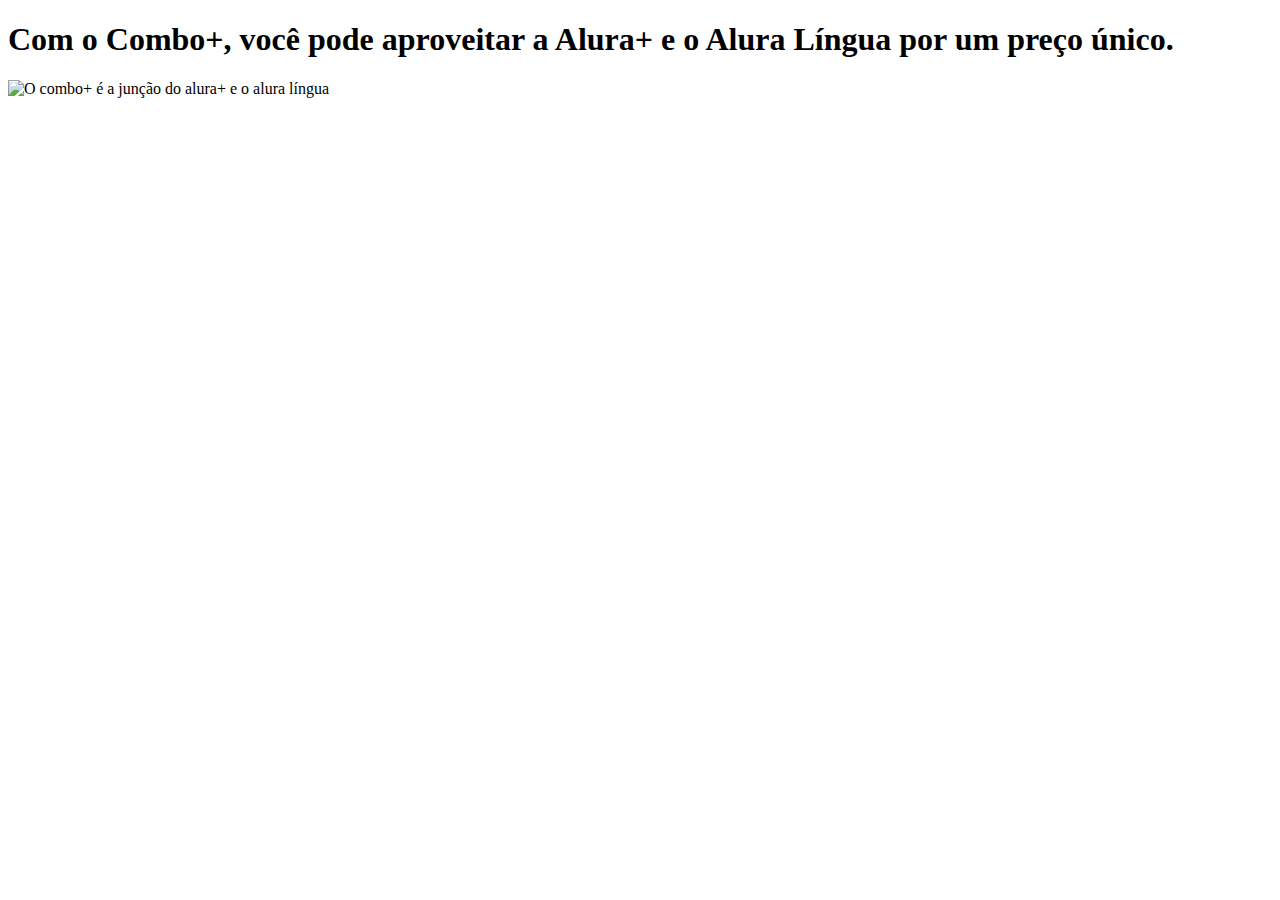
==== index.html @ 1b86bf3e "Add files via upload" ====
<!DOCTYPE html>
<html>
    <head>
        <title>Alura Plus</title>
        <meta charset="UTF-8">
        <meta name="viewport"content="width=device-width,initial-scale=1">
        <link rel=“stylesheet” href=”style.css”>
  </head>
    <body>
        <h1>Com o Combo+, você pode aproveitar a Alura+ e o Alura Língua por um preço único.</h1>
        <img src="img/Combo.png" alt="O combo+ é a junção do alura+ e o alura língua">

    </body>
</html>
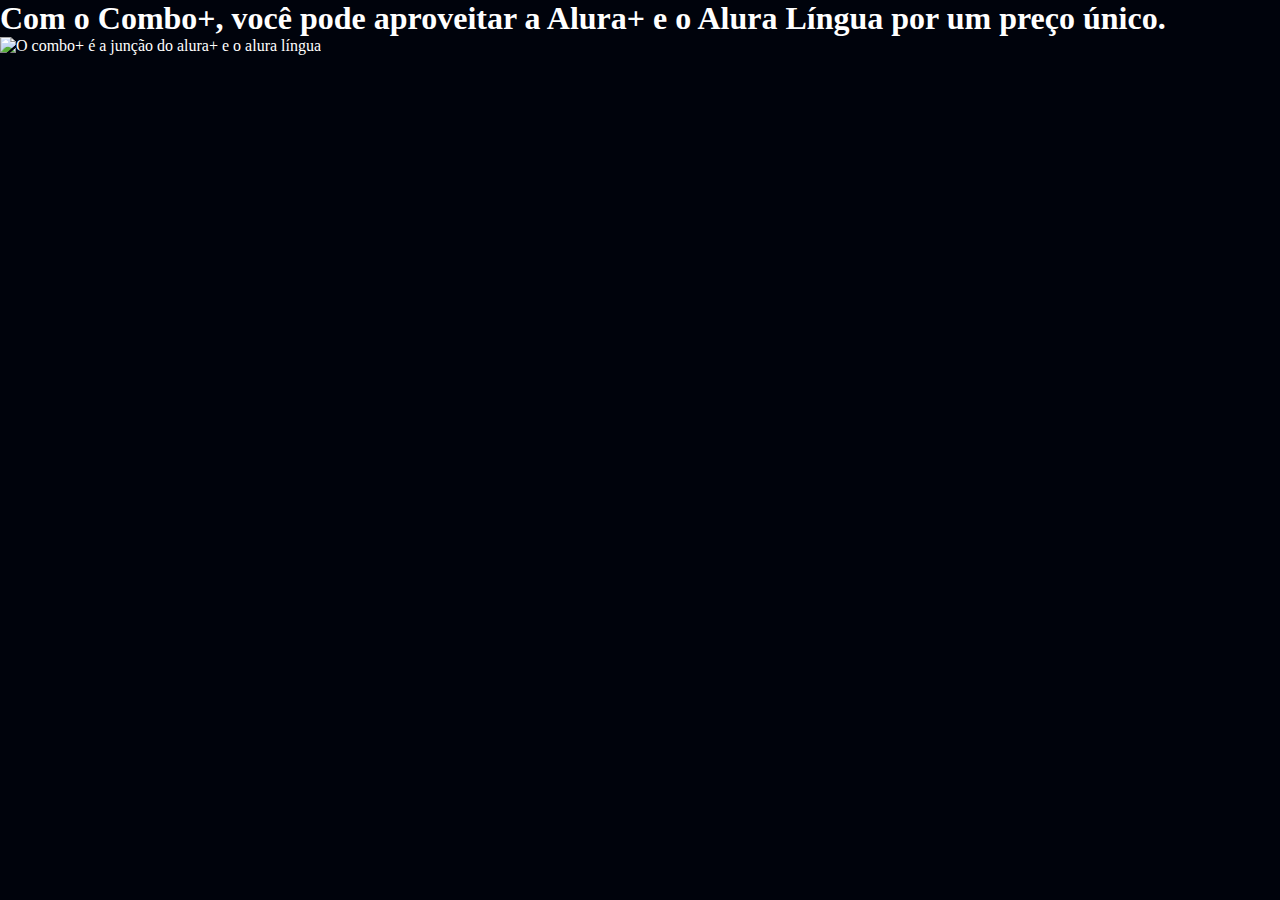
==== commit 15c84df3: "Add files via upload" ====
--- a/index.html
+++ b/index.html
@@ -4,11 +4,12 @@
         <title>Alura Plus</title>
         <meta charset="UTF-8">
         <meta name="viewport"content="width=device-width,initial-scale=1">
-        <link rel=“stylesheet” href=”style.css”>
+        <link rel="stylesheet" href="style.css">
   </head>
     <body>
+        <section class="principal">
         <h1>Com o Combo+, você pode aproveitar a Alura+ e o Alura Língua por um preço único.</h1>
         <img src="img/Combo.png" alt="O combo+ é a junção do alura+ e o alura língua">
-
+        </section>
     </body>
 </html>--- a/style.css
+++ b/style.css
@@ -0,0 +1,17 @@
+:root  {
+    --branco-principal: #FFFFFF;
+    --cinza-secundario: #C0C0C0;
+    --botao-azul: #167BF7;
+    --cor-de-fundo: #00030C;
+}
+body {
+    background-color: var(--cor-de-fundo);
+    color: var(--branco-principal);
+}
+* {
+    margin: 0;
+    padding: 0;
+}
+.principal{
+    background-image: url("img/Background.png");
+}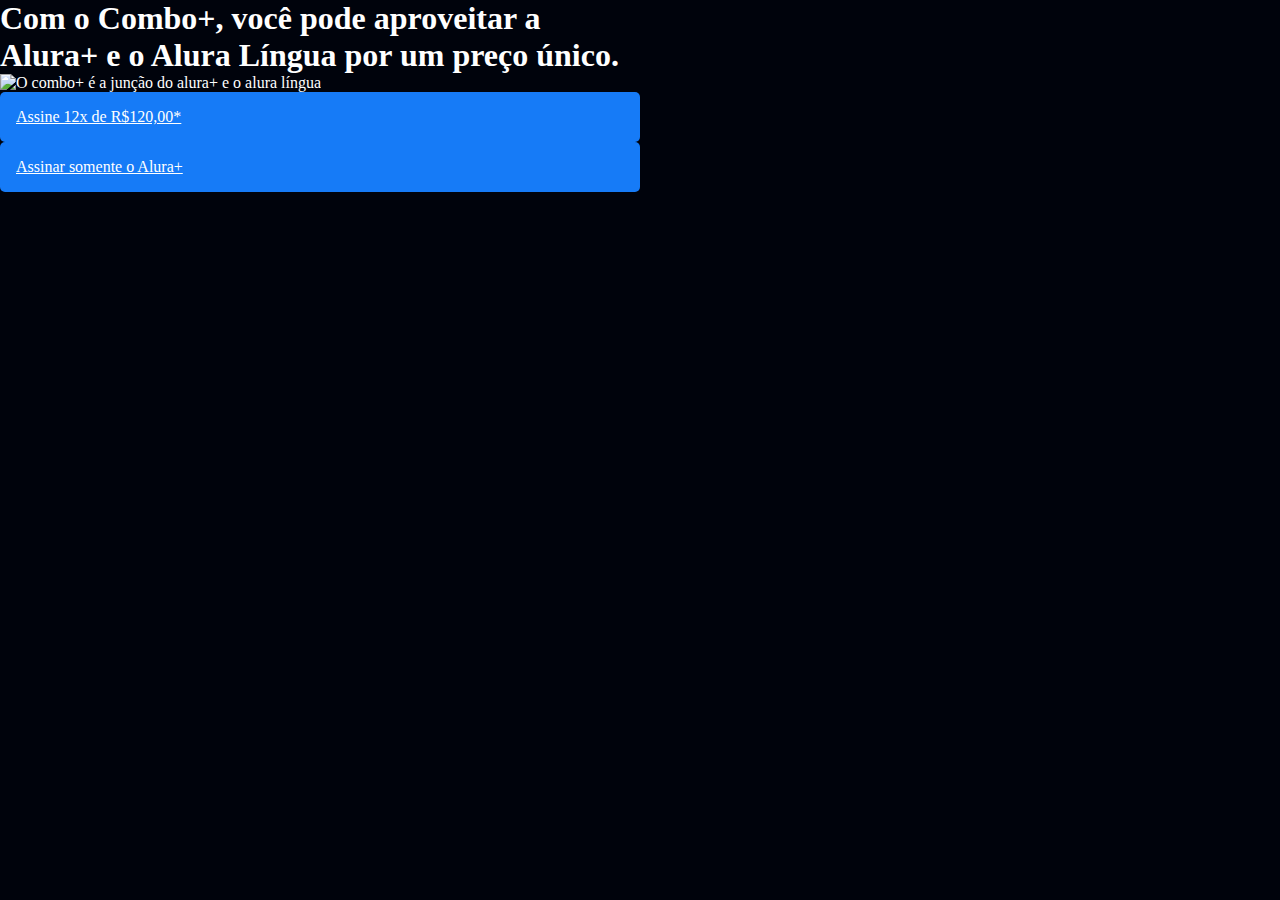
==== commit d529f29f: "Add files via upload" ====
--- a/index.html
+++ b/index.html
@@ -7,9 +7,13 @@
         <link rel="stylesheet" href="style.css">
   </head>
     <body>
-        <section class="principal">
+        <section class="container principal">
+            <div>
         <h1>Com o Combo+, você pode aproveitar a Alura+ e o Alura Língua por um preço único.</h1>
         <img src="img/Combo.png" alt="O combo+ é a junção do alura+ e o alura língua">
+        <a href="www.alura.com.br" class="container__botao">Assine 12x de R$120,00*</a>
+        <a href="www.alura.com.br" class="container__botao botao__secundario">Assinar somente o Alura+</a>
+            </div>
         </section>
     </body>
 </html>--- a/style.css
+++ b/style.css
@@ -14,4 +14,22 @@
 }
 .principal{
     background-image: url("img/Background.png");
-}+    background-repeat: no-repeat;
+    background-size: contain;
+}
+.container{
+    height: 100vh;
+    display:grid;
+    grid-template-columns: 50% 50%;
+}
+.container__botao {
+    background-color: var(--botao-azul);
+    border-radius: 5px;
+    padding: 1em;
+    color: var(--branco-principal);
+    display: block;
+  }
+  .botao_secundario {
+    background-color: transparent;
+    border: 2px solid var(--branco-principal);
+    }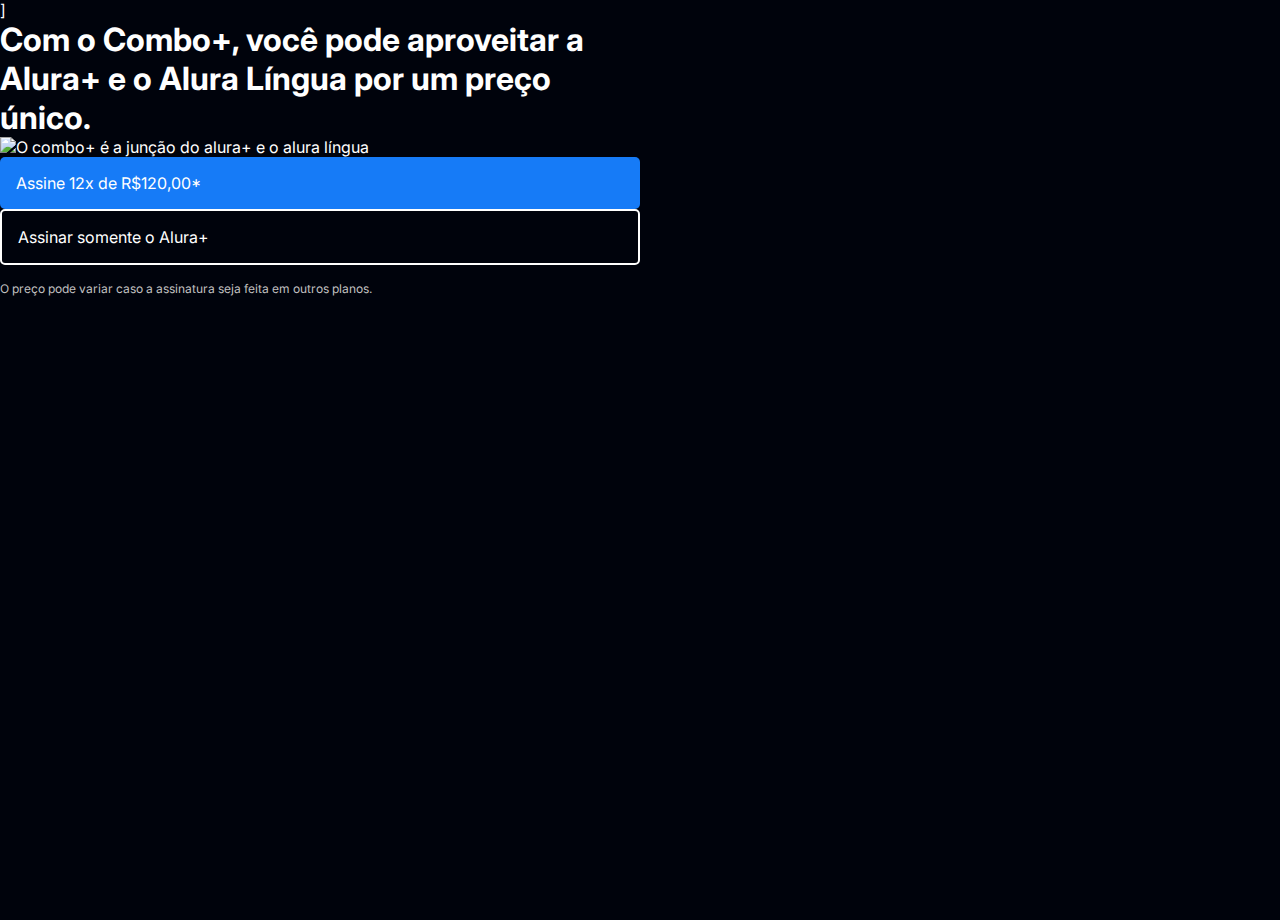
==== commit 5a9f48e5: "Add files via upload" ====
--- a/index.html
+++ b/index.html
@@ -4,7 +4,11 @@
         <title>Alura Plus</title>
         <meta charset="UTF-8">
         <meta name="viewport"content="width=device-width,initial-scale=1">
-        <link rel="stylesheet" href="style.css">
+        <link rel="stylesheet" href="style.css">]
+        <link rel="preconnect" href="https://fonts.googleapis.com">
+<link rel="preconnect" href="https://fonts.gstatic.com" crossorigin>
+<link href="https://fonts.googleapis.com/
+css2?family=Inter:wght@700&display=swap" rel="stylesheet">
   </head>
     <body>
         <section class="container principal">
@@ -12,7 +16,9 @@
         <h1>Com o Combo+, você pode aproveitar a Alura+ e o Alura Língua por um preço único.</h1>
         <img src="img/Combo.png" alt="O combo+ é a junção do alura+ e o alura língua">
         <a href="www.alura.com.br" class="container__botao">Assine 12x de R$120,00*</a>
-        <a href="www.alura.com.br" class="container__botao botao__secundario">Assinar somente o Alura+</a>
+        <a href="www.alura.com.br" class="container__botao botao_secundario">Assinar somente o Alura+</a>
+        <p class="container__aviso">O preço pode variar caso
+            a assinatura seja feita em outros planos.</p>
             </div>
         </section>
     </body>
--- a/style.css
+++ b/style.css
@@ -3,10 +3,14 @@
     --cinza-secundario: #C0C0C0;
     --botao-azul: #167BF7;
     --cor-de-fundo: #00030C;
+    --fonte-principal: 'Inter';
 }
 body {
     background-color: var(--cor-de-fundo);
     color: var(--branco-principal);
+    font-family: var(--fonte-principal);
+    font-size: 16px;
+    font-weight: 400;
 }
 * {
     margin: 0;
@@ -28,8 +32,22 @@
     padding: 1em;
     color: var(--branco-principal);
     display: block;
+    text-decoration: none;
   }
   .botao_secundario {
     background-color: transparent;
     border: 2px solid var(--branco-principal);
+    padding: 1em;
+    color: var(--branco-principal);
+    display: block;
+    text-decoration: none;
+    margin-bottom: 1em;
+    }
+    .container__aviso {
+        font-size: 12px;
+        color: var(--cinza-secundario);
+    }
+    .container__titulo {
+        font-size:28px;
+        font-weight: 700;
     }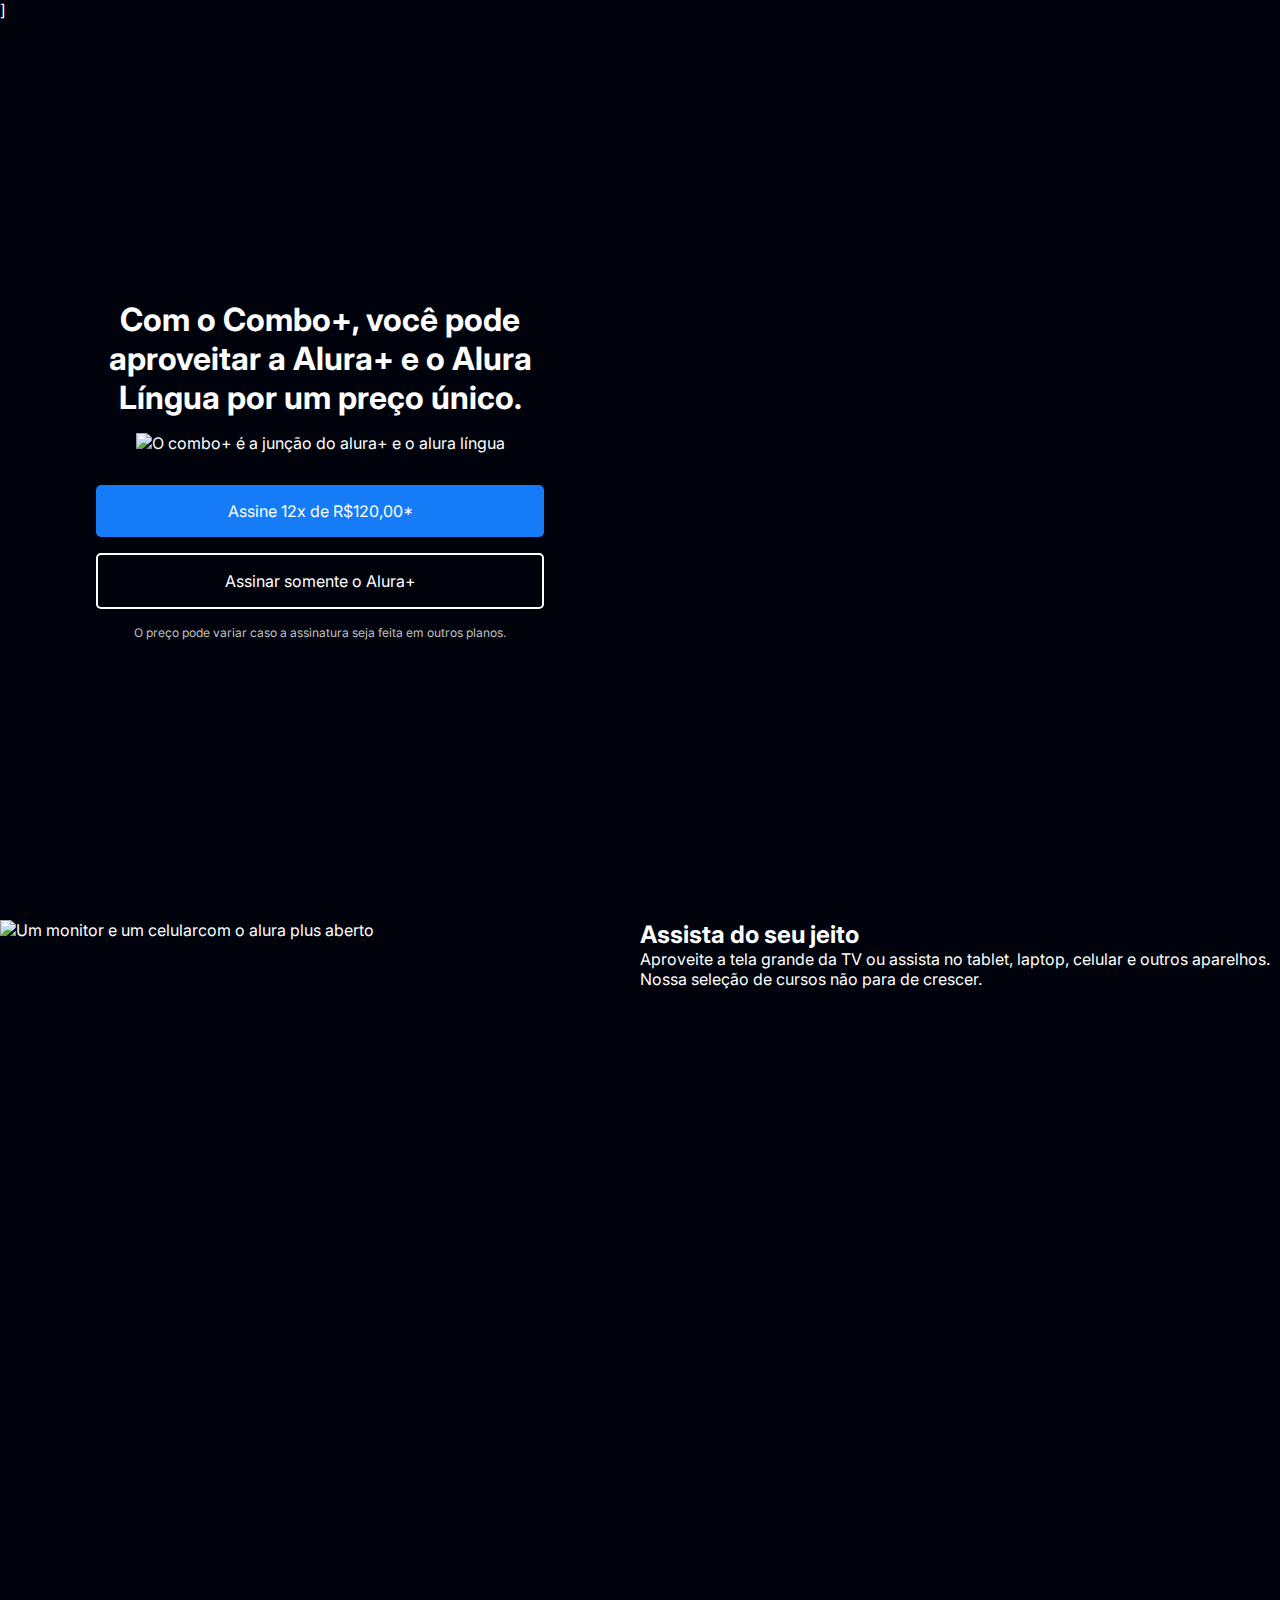
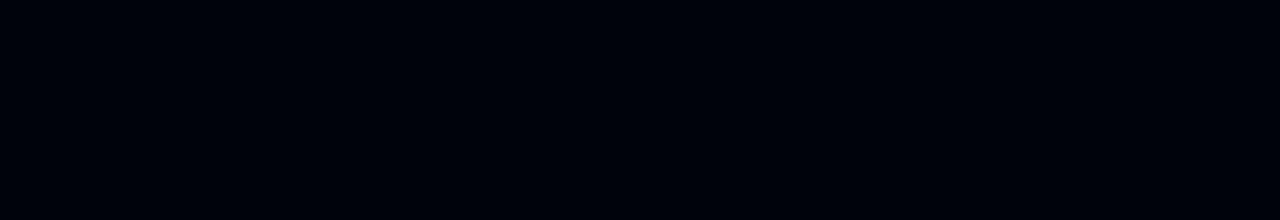
==== commit 58dcad72: "Add files via upload" ====
--- a/index.html
+++ b/index.html
@@ -12,14 +12,23 @@
   </head>
     <body>
         <section class="container principal">
-            <div>
+            <div class="container__caixa">
         <h1>Com o Combo+, você pode aproveitar a Alura+ e o Alura Língua por um preço único.</h1>
-        <img src="img/Combo.png" alt="O combo+ é a junção do alura+ e o alura língua">
+        <img src="img/Combo.png" alt="O combo+ é a junção do alura+ e o alura língua" class="container__imagem">
         <a href="www.alura.com.br" class="container__botao">Assine 12x de R$120,00*</a>
         <a href="www.alura.com.br" class="container__botao botao_secundario">Assinar somente o Alura+</a>
         <p class="container__aviso">O preço pode variar caso
             a assinatura seja feita em outros planos.</p>
             </div>
         </section>
+        <section class="container secundario">
+       <img src="img/Plataformas.png" alt="Um monitor e um celularcom o alura plus aberto" class="secundario__imagem">
+       <div class="container__descricao">
+        <h2 class="descricao__titulo">Assista do seu jeito</h2>
+        <p class="descricao__texto">Aproveite a tela grande da TV
+            ou assista no tablet, laptop, celular e outros aparelhos.
+            Nossa seleção de cursos não para de crescer.</p>
+
+        </section>
     </body>
 </html>--- a/style.css
+++ b/style.css
@@ -20,6 +20,8 @@
     background-image: url("img/Background.png");
     background-repeat: no-repeat;
     background-size: contain;
+    align-items: center;
+    text-align: center;
 }
 .container{
     height: 100vh;
@@ -33,6 +35,7 @@
     color: var(--branco-principal);
     display: block;
     text-decoration: none;
+    margin-bottom: 1em;
   }
   .botao_secundario {
     background-color: transparent;
@@ -50,4 +53,10 @@
     .container__titulo {
         font-size:28px;
         font-weight: 700;
-    }+    }
+    .container__imagem{
+        margin: 1em 0 2em 0;
+    }
+    .container__caixa{
+        margin: 0 6em;
+    }
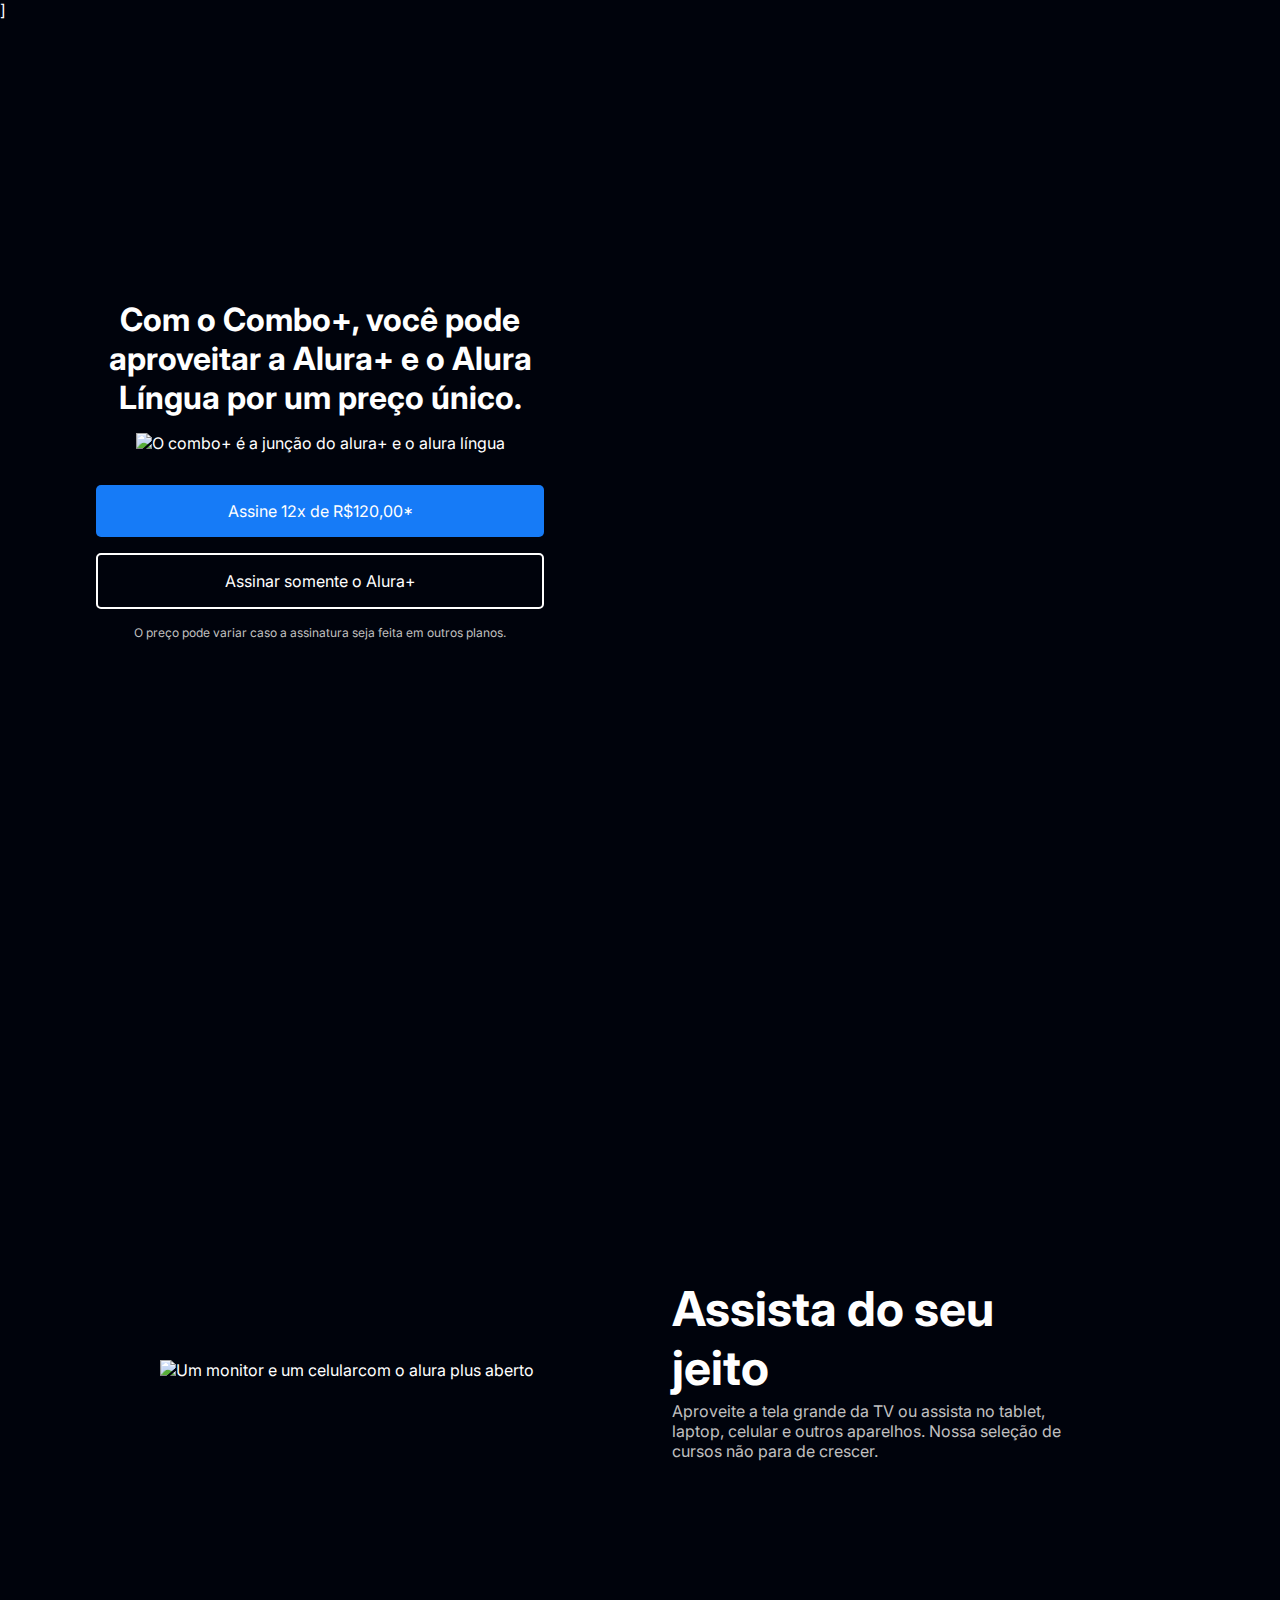
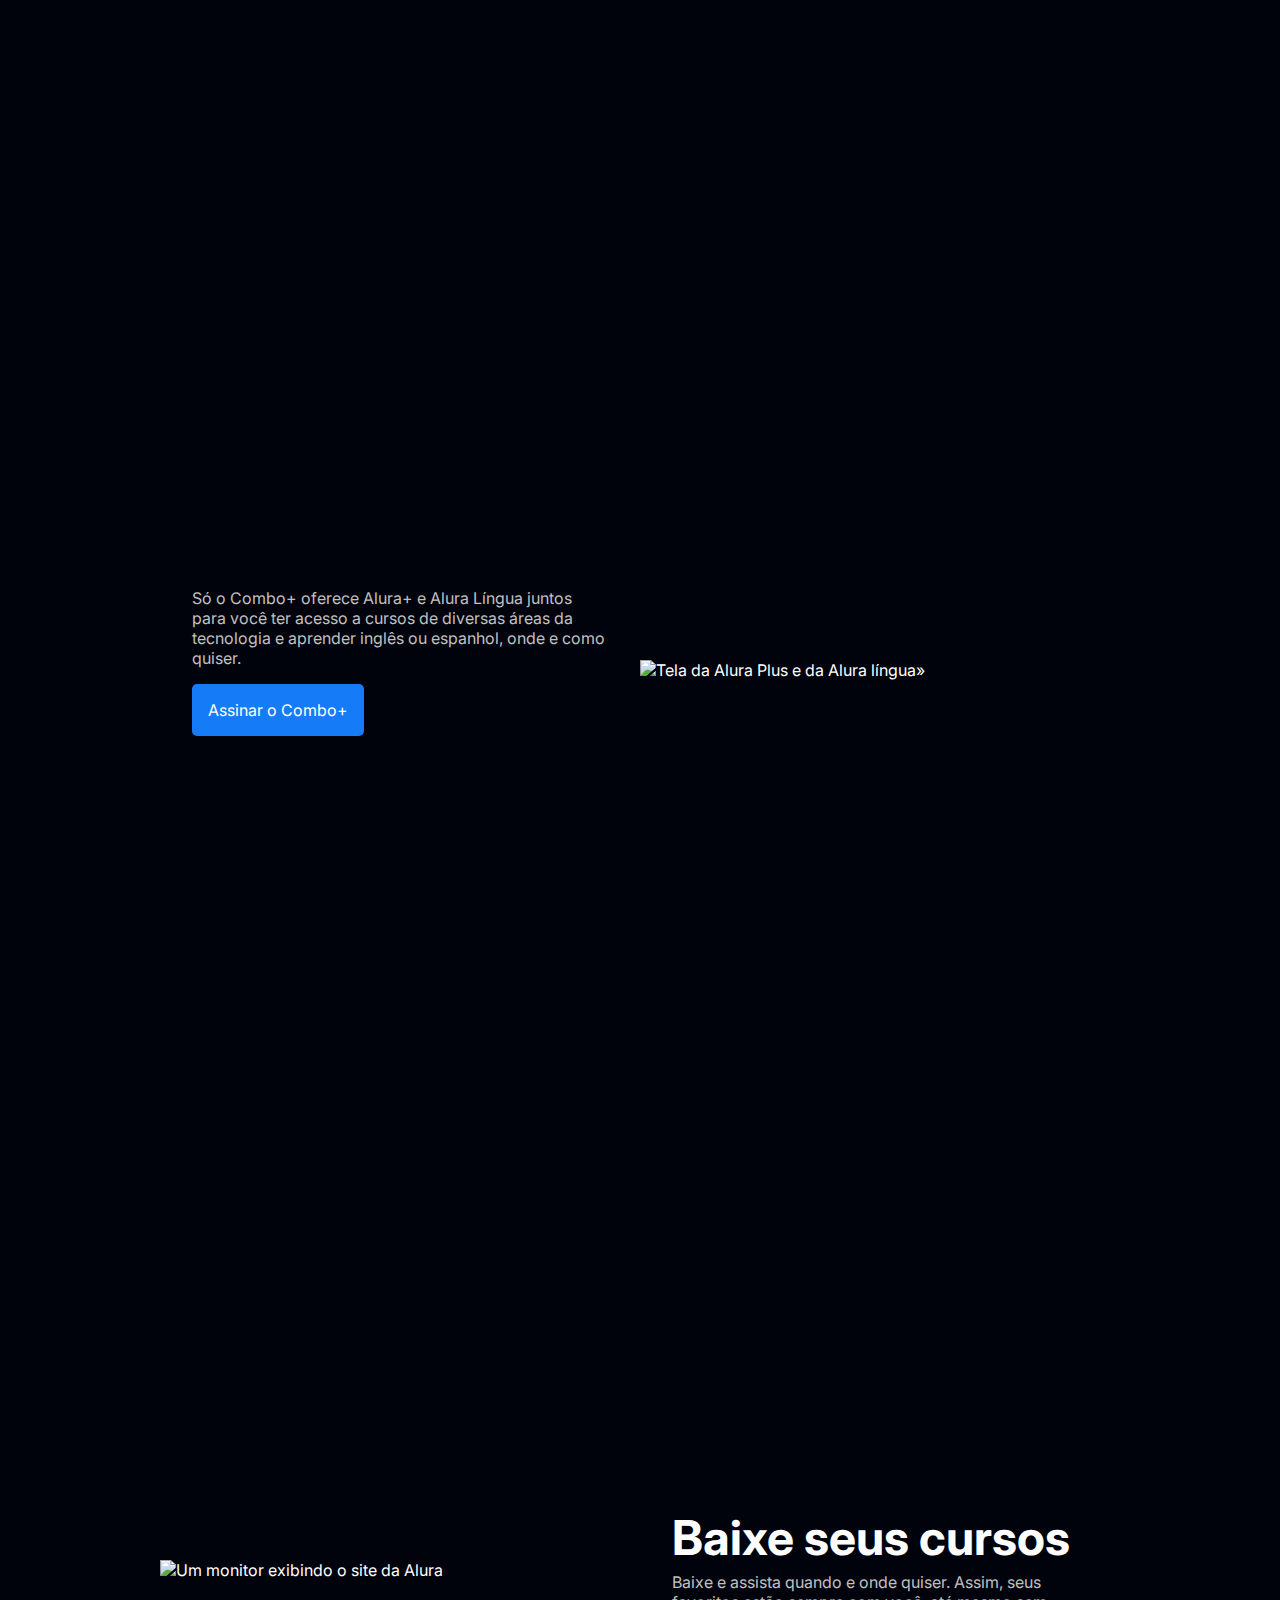
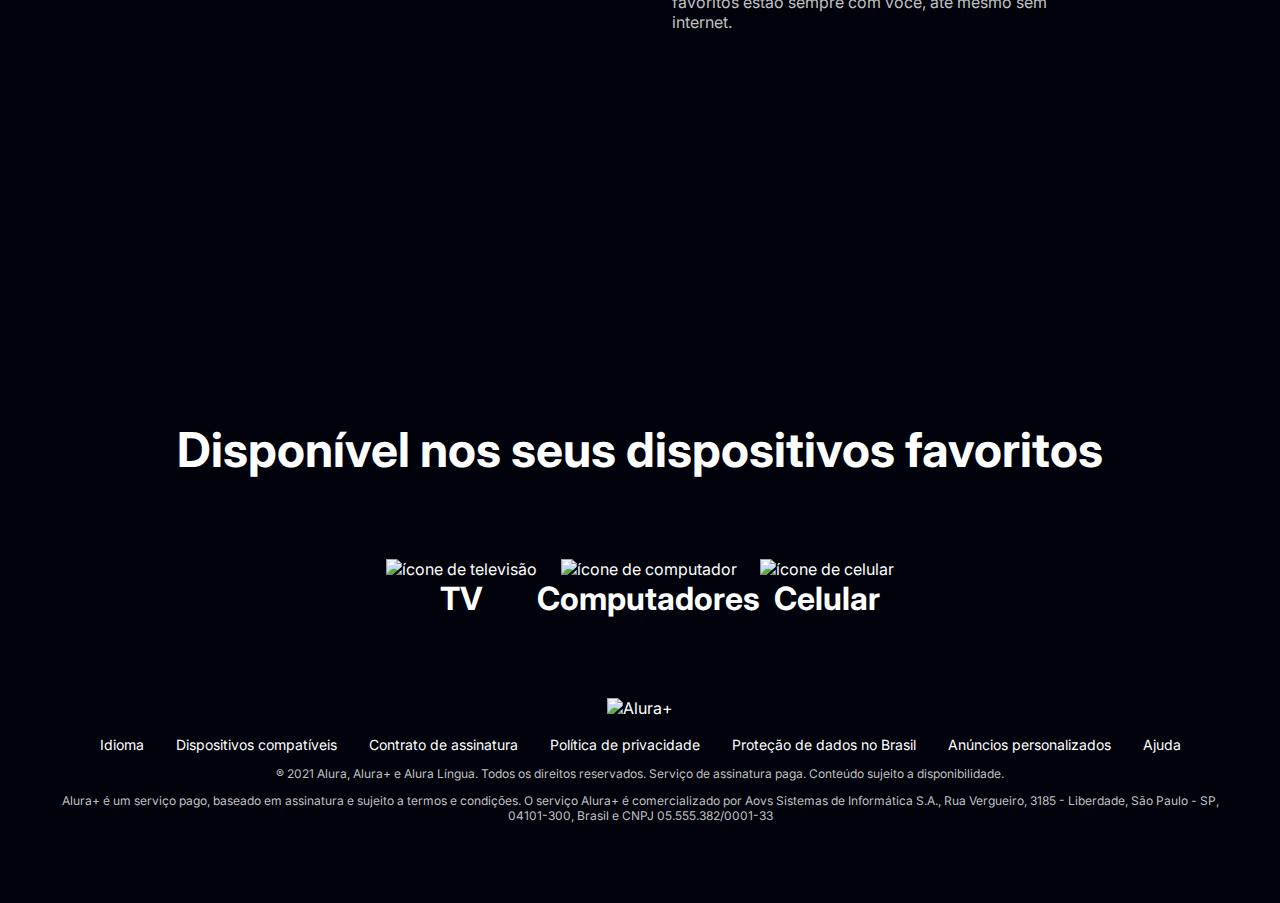
==== commit c485f4e1: "Add files via upload" ====
--- a/index.html
+++ b/index.html
@@ -28,7 +28,75 @@
         <p class="descricao__texto">Aproveite a tela grande da TV
             ou assista no tablet, laptop, celular e outros aparelhos.
             Nossa seleção de cursos não para de crescer.</p>
-
         </section>
+        <section class="container secundario">
+            <div class="container__descricao">
+            <p class="descricao__texto">Só o Combo+ oferece Alura+ e Alura Língua juntos para você ter acesso a cursos de diversas áreas
+                da tecnologia e aprender inglês ou espanhol, onde e como quiser.</p>
+                <a href="www.alura.com.br" class="container__botao secundario__botao">Assinar o Combo+</a>   
+            </div>
+            <img src="img/Telas.png" alt="Tela da Alura Plus e da Alura língua»" class="secundario__imagem">   
+        </section>
+        <section class="container secundario">
+            <img src="img/Notebook.png" alt="Um monitor exibindo o
+            site da Alura" class="secundario__imagem"> 
+            <div class="container__descricao">
+            <h2 class="descricao__titulo">Baixe seus cursos</h2> 
+            <p class="descricao__texto">Baixe e assista quando e onde quiser.
+                Assim, seus favoritos estão sempre com você, até mesmo sem internet.</p>
+            </div>    
+        </section>
+        <section class="dispositivos">
+         <h2 class="dispositivos__titulo">Disponível nos
+         seus dispositivos favoritos</h2>
+         <ul class="dispositivos__lista"> 
+         <li>
+         <img src="img/tv.png" alt="ícone de televisão">
+          <h3 class="lista__item">TV</h3>
+         </li> 
+            <li>
+             <img src="img/computador.png" alt="ícone de computador">
+             <h3 class="lista__item">Computadores</h3>
+             </li>
+             <li>
+            <img src="img/celular.png" alt="ícone de celular">
+            <h3 class="lista__item">Celular</h3>
+            </li>
+        </ul>   
+        </section>
+        <footer class="rodape">
+            <img src="img/Logo.png" alt="Alura+" class="rodape__logo">
+            <ul class="rodape__lista">
+                <li class="lista__link">
+                    <a href="#">Idioma</a>
+                    </li>
+             <li class="lista__link">
+            <a href="#">Dispositivos compatíveis</a>
+            </li>
+             <li class="lista__link">
+             <a href="#">Contrato de assinatura</a>
+            </li> 
+            <li class="lista__link">
+                <a href="#">Política de privacidade</a>
+                </li> 
+            <li class="lista__link">
+                    <a href="#">Proteção de dados no Brasil</a>
+                    </li> 
+             <li class="lista__link">
+             <a href="#">Anúncios personalizados</a>
+                        </li> 
+            <li class="lista__link">
+             <a href="#">Ajuda</a>
+                 </li>                         
+            </ul>
+            <p class="rodape__texto">® 2021 Alura, Alura+ e Alura Língua.
+                Todos os direitos reservados. Serviço de assinatura paga. Conteúdo sujeito a
+                disponibilidade.
+                </p>
+             <p class="rodape__texto">Alura+ é um serviço pago, baseado em assinatura e
+                    sujeito a termos e condições. O serviço Alura+ é comercializado por Aovs Sistemas
+                    de Informática S.A., Rua Vergueiro, 3185 - Liberdade, São Paulo - SP, 04101-300,
+                    Brasil e CNPJ 05.555.382/0001-33
+                    </p> 
     </body>
 </html>--- a/style.css
+++ b/style.css
@@ -1,9 +1,11 @@
 :root  {
     --branco-principal: #FFFFFF;
     --cinza-secundario: #C0C0C0;
+    --botao-azul-efeito:#96b7e0;
     --botao-azul: #167BF7;
     --cor-de-fundo: #00030C;
     --fonte-principal: 'Inter';
+    
 }
 body {
     background-color: var(--cor-de-fundo);
@@ -60,3 +62,75 @@
     .container__caixa{
         margin: 0 6em;
     }
+    .secundario__imagem {
+        width: 80%;
+        }
+    .secundario {
+            align-items: center;
+            margin:0 10em;
+            }
+    .descricao__titulo {
+                font-weight: 700;
+                font-size:48px; 
+                color:var(--branco-principal);
+                margin-bottom: 0.1em;     
+            }
+    .descricao__texto {
+                color: var(--cinza-secundario);
+                }   
+    .secundario__botao {
+                    display: inline-block;
+                    margin-top: 1em;
+                    } 
+    .container__descricao {
+                        padding: 2em;
+                        }
+    .dispositivos__lista {
+     display: flex;
+     justify-content: center;
+     list-style-type:none;
+     margin: 5em 0;
+     } 
+     .dispositivos {
+        text-align: center;
+        } 
+    .dispositivos__titulo {
+     font-size: 48px;
+     color:var(--branco-principal);
+     } 
+     .lista__item {
+    font-size: 32px;
+    color:var(--branco-principal);
+        } 
+        .rodape__lista {
+            display: flex;
+            justify-content: center;
+            list-style-type: none;
+            margin-top: 1em;
+        }
+        .lista__link a{
+            text-decoration: none;
+            color: var(--branco-principal);
+            margin: 0 16px 0 16px;
+            font-size: 14px;
+        }
+        .rodape__texto {
+            margin: 1em 0;
+            color: var(--cinza-secundario);
+            font-size: 12px;
+        }
+        .rodape {
+            text-align: center;
+            margin: 5em 3em;
+        } 
+
+        .lista__link a:hover {
+        color: var(--botao-azul);
+         }
+         .lista__link a:active {
+            color: purple;
+            }
+            .container__botao:hover{
+                background-color: var(--botao-azul-efeito); 
+                color: var(--cor-de-fundo);  
+            }